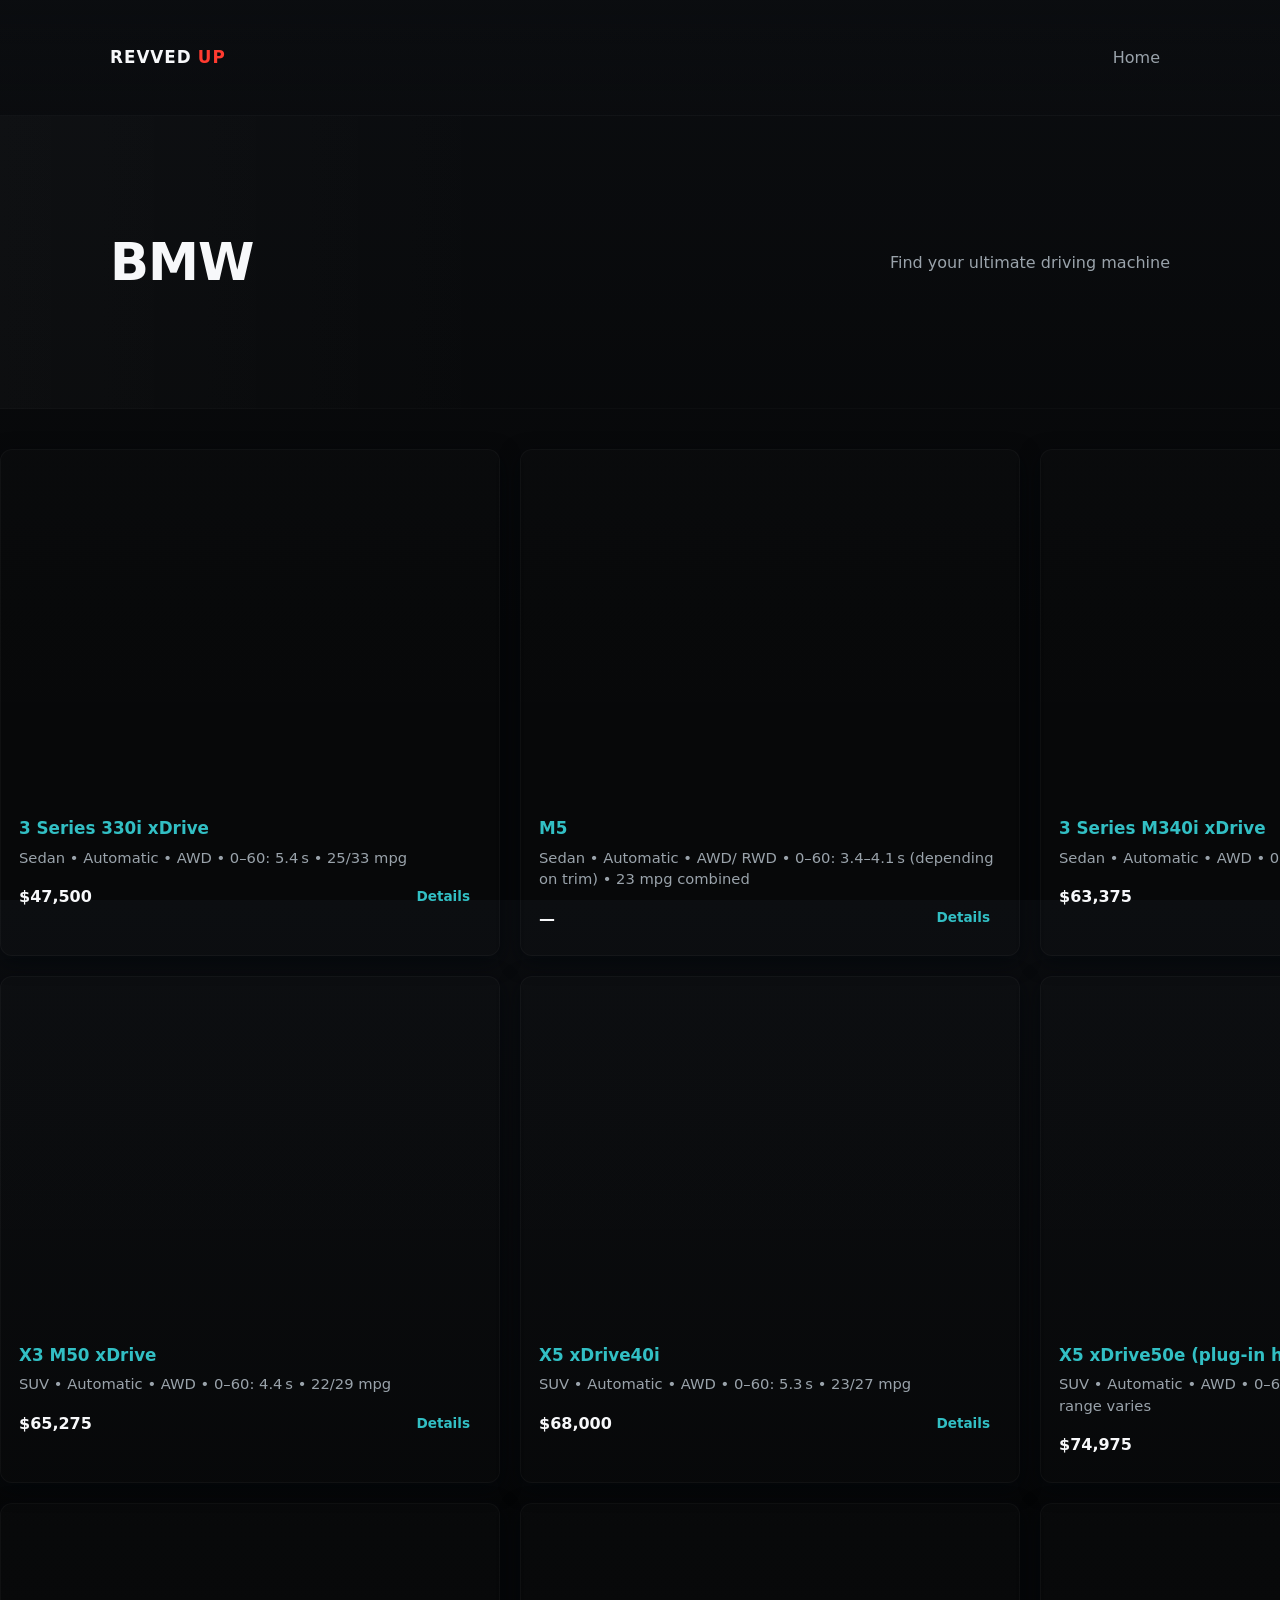
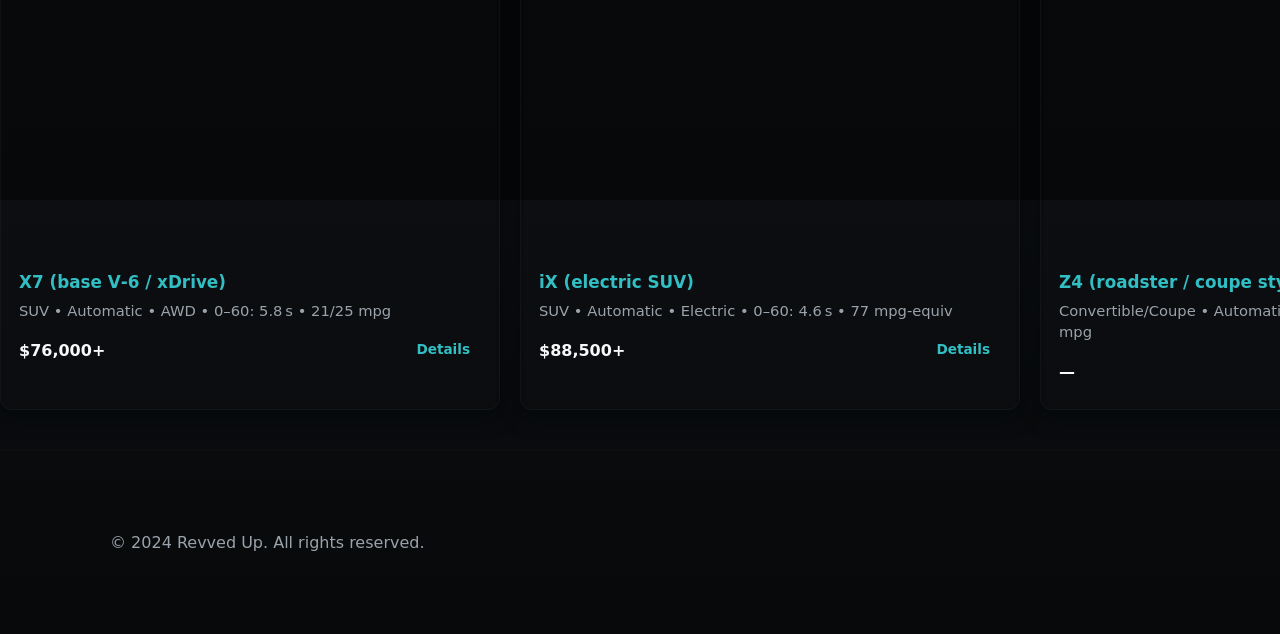
==== cars/bmw/homepage.html @ 725f4468 "Add files via upload" ====
<!DOCTYPE html>
<html lang="en">
<head>
  <meta charset="utf-8" />
  <meta name="viewport" content="width=device-width,initial-scale=1" />
  <title>BMW - Revved Up</title>
  <link rel="stylesheet" href="../../css/styles.css" />
</head>
<body>  
    <header class="site-header">
        <div class="container header-inner">
        <a class="brand" href="../../index.html">REVVED<span class="accent">UP</span></a>
        <nav class="nav">
            <a href="../../index.html">Home</a>
        </nav>
        </div>
    </header>
    
    <main>
        <section class="hero">
        <div class="container hero-inner">
            <h1>BMW</h1>
            <p class="lead">Find your ultimate driving machine</p>
        </div>
        </section>

        <section class = "cars">
            <article class="car-card">
                <div class="car-media" style="background-image: url('https://cdn.max.auto/t_hres/110644/3MW89CW0XS8F47865/6882b7def5f7c7d4d5aa8508.jpg');"></div>
                    <div class="car-body">
                        <h3>3 Series 330i xDrive</h3>
                        <p class="muted">Sedan • Automatic • AWD • 0–60: 5.4 s • 25/33 mpg</p>
                        <div class="card-row">
                        <span class="price">$47,500</span>
                        <a class="btn small" href="#">Details</a>
                    </div>
                </div>
            </article>
            <article class="car-card">
                <div class="car-media" style="background-image: url('https://mediapool.bmwgroup.com/cache/P9/202406/P90557399/P90557399-the-all-new-bmw-m5-06-2024-2250px.jpg');"></div>
                    <div class="car-body">
                        <h3>M5</h3>
                        <p class="muted">Sedan • Automatic • AWD/ RWD • 0–60: 3.4–4.1 s (depending on trim) • 23 mpg combined</p>
                        <div class="card-row">
                        <span class="price">—</span>
                        <a class="btn small" href="#">Details</a>
                    </div>
                </div>
            </article>


                <article class="car-card">
                <div class="car-media" style="background-image: url('https://cdn.bmwblog.com/wp-content/uploads/2024/04/2024-bmw-m340i-xdrive-review-06.jpg');"></div>
                    <div class="car-body">
                        <h3>3 Series M340i xDrive</h3>
                        <p class="muted">Sedan • Automatic • AWD • 0–60: 3.7–4.1 s • 23/31 mpg</p>
                        <div class="card-row">
                        <span class="price">$63,375</span>
                        <a class="btn small" href="#">Details</a>
                    </div>
                </div>
            </article>

            <article class="car-card">
                <div class="car-media" style="background-image: url('https://media.ed.edmunds-media.com/bmw/x3/2025/oem/2025_bmw_x3_4dr-suv_m50-xdrive_fq_oem_1_1600.jpg');"></div>
                    <div class="car-body">
                        <h3>X3 M50 xDrive</h3>
                        <p class="muted">SUV • Automatic • AWD • 0–60: 4.4 s • 22/29 mpg</p>
                        <div class="card-row">
                        <span class="price">$65,275</span>
                        <a class="btn small" href="#">Details</a>
                    </div>
                </div>
            </article>

            <article class="car-card">
                <div class="car-media" style="background-image: url('https://media.ed.edmunds-media.com/bmw/x5/2025/oem/2025_bmw_x5_4dr-suv_xdrive40i_fq_oem_1_1600.jpg');"></div>
                    <div class="car-body">
                        <h3>X5 xDrive40i</h3>
                        <p class="muted">SUV • Automatic • AWD • 0–60: 5.3 s • 23/27 mpg</p>
                        <div class="card-row">
                        <span class="price">$68,000</span>
                        <a class="btn small" href="#">Details</a>
                    </div>
                </div>
            </article>

            <article class="car-card">
                <div class="car-media" style="background-image: url('https://media.ed.edmunds-media.com/bmw/x5/2025/oem/2025_bmw_x5_4dr-suv_xdrive50e_fq_oem_1_1600.jpg');"></div>
                    <div class="car-body">
                        <h3>X5 xDrive50e (plug‑in hybrid)</h3>
                        <p class="muted">SUV • Automatic • AWD • 0–60: 5.5 s • 24/30 mpg / electric range varies</p>
                        <div class="card-row">
                        <span class="price">$74,975</span>
                        <a class="btn small" href="#">Details</a>
                    </div>
                </div>
                </article>

            <article class="car-card">
                <div class="car-media" style="background-image: url('https://media.ed.edmunds-media.com/bmw/x7/2025/oem/2025_bmw_x7_4dr-suv_xdrive40i_fq_oem_1_1600.jpg');"></div>
                <div class="car-body">
                    <h3>X7 (base V‑6 / xDrive)</h3>
                        <p class="muted">SUV • Automatic • AWD • 0–60: 5.8 s • 21/25 mpg</p>
                        <div class="card-row">
                        <span class="price">$76,000+</span>
                        <a class="btn small" href="#">Details</a>
                    </div>
                </div>
            </article>

            <article class="car-card">
                <div class="car-media" style="background-image: url('https://media.ed.edmunds-media.com/bmw/ix/2025/oem/2025_bmw_ix_4dr-suv_xdrive40i_fq_oem_1_1600.jpg');"></div>
                    <div class="car-body">
                        <h3>iX (electric SUV)</h3>
                        <p class="muted">SUV • Automatic • Electric • 0–60: 4.6 s • 77 mpg‑equiv</p>
                        <div class="card-row">
                        <span class="price">$88,500+</span>
                        <a class="btn small" href="#">Details</a>
                    </div>
                </div>
            </article>

            
            <article class="car-card">
                <div class="car-media" style="background-image: url('https://media.ed.edmunds-media.com/bmw/z4/2025/oem/2025_bmw_z4_2dr-roadster_m40i_fq_oem_1_1600.jpg');"></div>
                    <div class="car-body">
                        <h3>Z4 (roadster / coupe style)</h3>
                        <p class="muted">Convertible/Coupe • Automatic / Manual • 0–60: 4.4 s • 24/32 mpg</p>
                        <div class="card-row">
                        <span class="price">—</span>
                        <a class="btn small" href="#">Details</a>
                        </div>
                    </div>
            </article>
        </section>
    </main>
    
    <footer class="site-footer">
        <div class="container footer-inner">
        <p>&copy; 2024 Revved Up. All rights reserved.</p>
        </div>
    </footer>
</body>
</html>
---- css/styles.css ----
/* styles.css — Revved Up: sleek & minimalistic car site */

/* -------------------------
   Variables & Base
   ------------------------- */
:root{
  --bg:#0b0d10;             /* deep charcoal */
  --panel:#0f1417;          /* slightly lighter */
  --muted:#9aa3ab;          /* muted text */
  --text:#f7f8fa;           /* primary text */
  --accent:#ff3b30;         /* revved red accent */
  --accent-2:#ff6b5e;       /* softer accent for gradients */
  --glass: rgba(255,255,255,0.03);
  --radius:12px;
  --container:1100px;
  --shadow: 0 6px 20px rgba(2,6,12,0.6);
  --ease: cubic-bezier(.2,.9,.2,1);
  --gap:18px;
  font-family: Inter, ui-sans-serif, system-ui, -apple-system, "Segoe UI", Roboto, "Helvetica Neue", Arial;
  font-size:16px;
  -webkit-font-smoothing:antialiased;
  -moz-osx-font-smoothing:grayscale;
  color-scheme: dark;
}

*{box-sizing:border-box}
html,body{height:100%}
body{
  margin:0;
  background:linear-gradient(180deg,var(--bg), #060708 70%);
  color:var(--text);
  line-height:1.45;
  -webkit-font-smoothing:antialiased;
  -moz-osx-font-smoothing:grayscale;
}

.brand-links{
  display: grid;
  grid-template-columns: repeat(5, minmax(120px, 1fr));
  gap: 20px;
  /* remove explicit grid-template-rows so rows size naturally */
  align-items: center;
  justify-items: center;
  margin-top: 40px;
  padding: 20px;
  border-radius: 12px;
   border: 2px solid rgba(255,255,255,0.06);
}

.brand-links a.btn{
  cursor: pointer;
  color: #fff;                /* ensure readable text */
  width:100%;
  justify-content:center;
  text-align:center;
  box-sizing: border-box;
  /* visible button border (overrides .btn's transparent border) */
  border: 1px solid rgba(255,255,255,0.08);
  border-radius: 8px;
  padding: 8px 10px;
}

.brand-links a.btn:hover,
.brand-links a.btn:focus{
  transform: translateY(-4px);
  box-shadow: 0 10px 30px rgba(2,6,12,0.45);
  border-color: #ffffff;
}

.brand-links h3{
  margin: 0;
  color: #67e7f0;
}
  /* -------------------------
   Layout Utilities
   ------------------------- */
.container{
  width:100%;
  max-width:var(--container);
  margin:0 auto;
  padding:40px 20px;
}
.header-inner, .hero-inner{display:flex; align-items:center; justify-content:space-between; gap:var(--gap);}

/* -------------------------
   Header / Nav
   ------------------------- */
.site-header{
  position:sticky;
  top:0;
  z-index:50;
  background: linear-gradient(180deg, rgba(11,13,16,0.6), rgba(11,13,16,0.35));
  border-bottom: 1px solid rgba(255,255,255,0.03);
}

.brand{
  font-weight:700;
  letter-spacing:1px;
  text-decoration:none;
  color:var(--text);
  font-size:1.05rem;
}
.brand .accent{
  color:var(--accent);
  margin-left:6px;
  font-weight:800;
}

/* simple nav */
.nav{
  display:flex;
  gap:18px;
}
.nav a{
  color:var(--muted);
  text-decoration:none;
  font-weight:500;
  padding:6px 10px;
  border-radius:8px;
}
.nav a:hover, .nav a:focus{color:var(--text); background:var(--glass); outline:none;}

/* -------------------------
   Hero
   ------------------------- */
.hero{
  padding:80px 0;
  background: linear-gradient(90deg, rgba(255,255,255,0.02), transparent 40%);
  border-bottom: 1px solid rgba(255,255,255,0.02);
}
.hero-inner{flex-direction:column; align-items:flex-start; text-align:left; gap:18px;}
.hero h1{
  margin:0;
  font-size: clamp(1.8rem, 4vw, 3.4rem);
  letter-spacing:-0.02em;
  line-height:1.02;
}
.lead{
  margin:0;
  color:var(--muted);
  max-width:70ch;
}
.hero-ctas{display:flex; gap:12px; margin-top:12px; flex-wrap:wrap}

/* -------------------------
   Buttons
   ------------------------- */
.btn{
  display:inline-flex;
  align-items:center;
  gap:8px;
  text-decoration:none;
  padding:10px 14px;
  border-radius:10px;
  font-weight:600;
  font-size:0.95rem;
  transition:transform .18s var(--ease), box-shadow .18s var(--ease);
  box-shadow:none;
  border: 1px solid transparent;
}
.btn:focus{outline:3px solid rgba(255,59,48,0.12)}
.btn.small{padding:6px 10px; font-size:0.85rem}

.btn.primary{
  background: linear-gradient(90deg, var(--accent), var(--accent-2));
  color: #fff;
  box-shadow: 0 8px 24px rgba(255,59,48,0.12);
  transform: translateY(0);
}
.btn.primary:hover{transform: translateY(-4px); box-shadow: 0 18px 40px rgba(255,59,48,0.14);}

.btn.ghost{
  background:transparent;
  color:var(--text);
  border:1px solid rgba(255,255,255,0.04);
}
.btn.ghost:hover{background:var(--glass)}

/* -------------------------
   Cars Grid & Cards
   ------------------------- */
.cars{
  display:grid;
  gap:20px;
  grid-template-columns: repeat(3, minmax(500px, 1fr));
  grid-template-rows: auto;
  padding:40px 0;

}

.car-card{
  background: linear-gradient(180deg, rgba(255,255,255,0.01), rgba(255,255,255,0.006));
  border: 1px solid rgba(255,255,255,0.03);
  border-radius: 12px;
  overflow:hidden;
  box-shadow: var(--shadow);
  display: flex;
  flex-direction: column;
  transition: transform .22s var(--ease), box-shadow .22s var(--ease);
  color: rgb(50, 191, 196);
}
.car-card:hover{
  transform: translateY(-8px);
  box-shadow: 0 24px 60px rgba(2,6,12,0.75);
}
.car-media{
  height:350px;
  background-size:cover;
  background-position:center;
  filter: contrast(1.02) saturate(1.05);
}
.car-body{padding:16px 18px 20px}
.car-body h3{margin:0 0 6px 0; font-size:1.05rem}
.muted{color:var(--muted); font-size:0.92rem; margin:0}
.card-row{display:flex; align-items:center; justify-content:space-between; margin-top:12px}
.price{font-weight:700; color:var(--text)}

/* -------------------------
   Footer
   ------------------------- */
.site-footer{
  padding:24px 0;
  border-top:1px solid rgba(255,255,255,0.02);
  color:var(--muted);
  background:transparent;
}

/* -------------------------
   Responsive tweaks
   ------------------------- */
@media (min-width:900px){
  .hero-inner{flex-direction:row; align-items:center; justify-content:space-between}
  .hero .lead{max-width:48ch}
}
@media (max-width:700px){
  .nav{display:none}
  .header-inner{padding:12px 20px}
  .container{padding:24px 18px}
  .site-header{padding:8px 0}
}

@media (max-width:600px){
  .brand-links{
    grid-template-columns: repeat(2, 1fr);
    gap: 12px;
    padding: 16px;
  }
}

/* -------------------------
   Accessibility & small polish
   ------------------------- */
a{color:inherit}
:focus{outline-color:var(--accent)}
img{max-width:100%; height:auto; display:block}
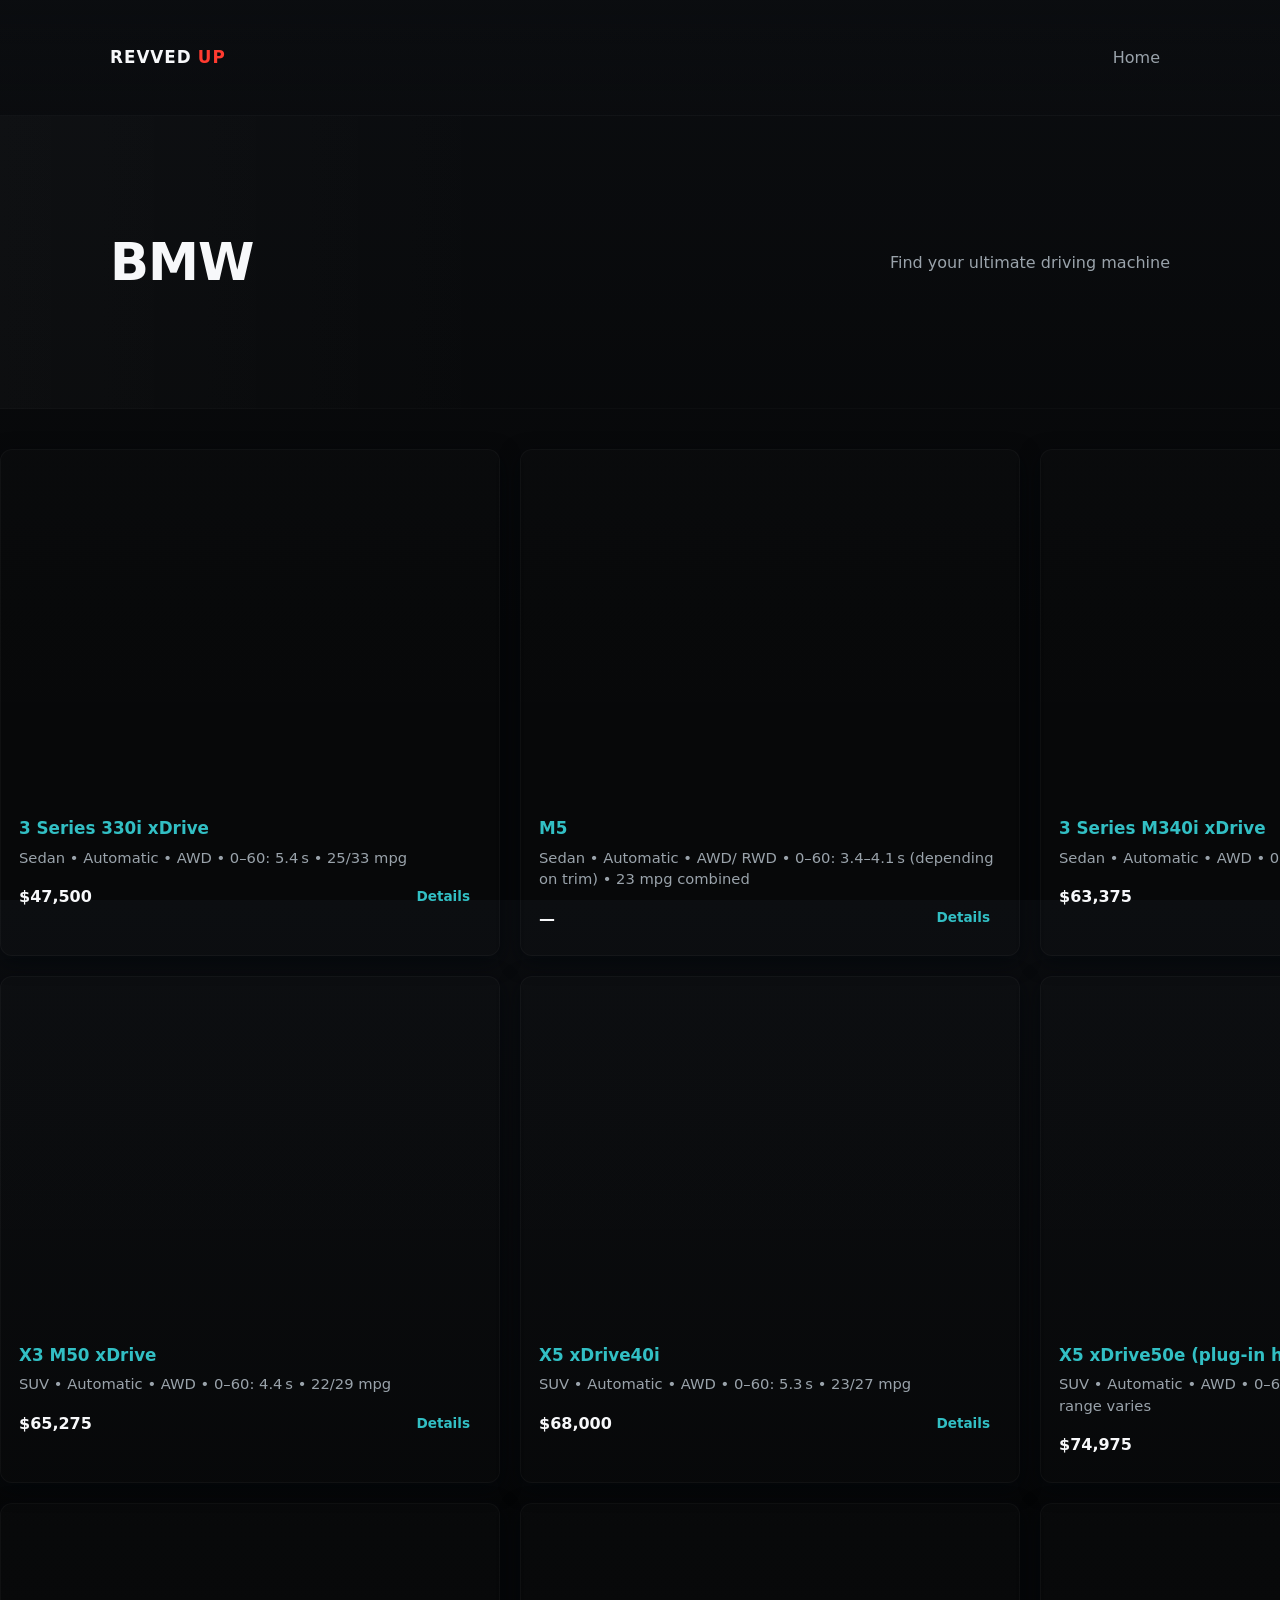
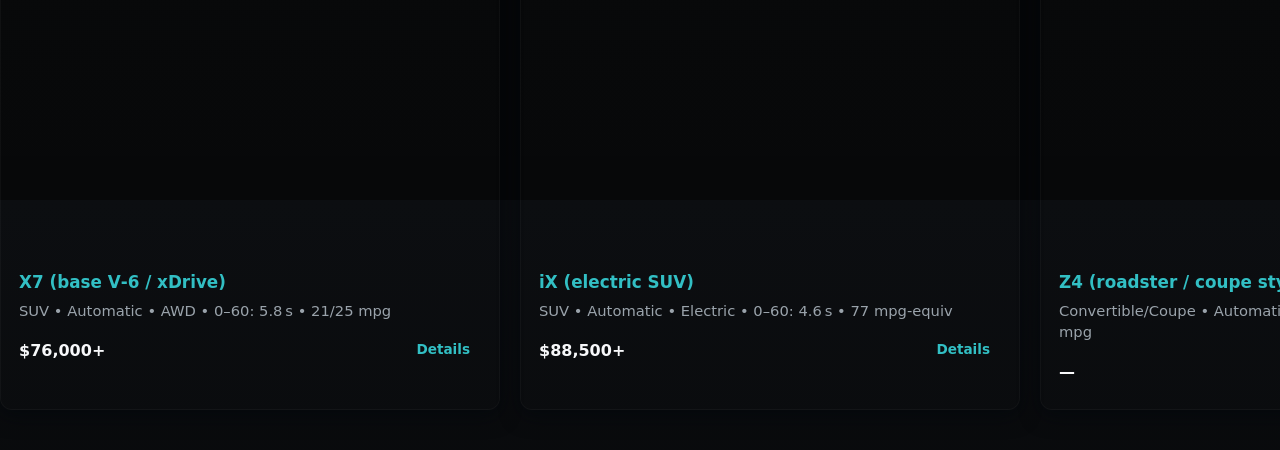
==== commit 5838027b: "Update homepage.html" ====
--- a/cars/bmw/homepage.html
+++ b/cars/bmw/homepage.html
@@ -135,11 +135,6 @@
             </article>
         </section>
     </main>
-    
-    <footer class="site-footer">
-        <div class="container footer-inner">
-        <p>&copy; 2024 Revved Up. All rights reserved.</p>
-        </div>
-    </footer>
 </body>
-</html>+
+</html>
